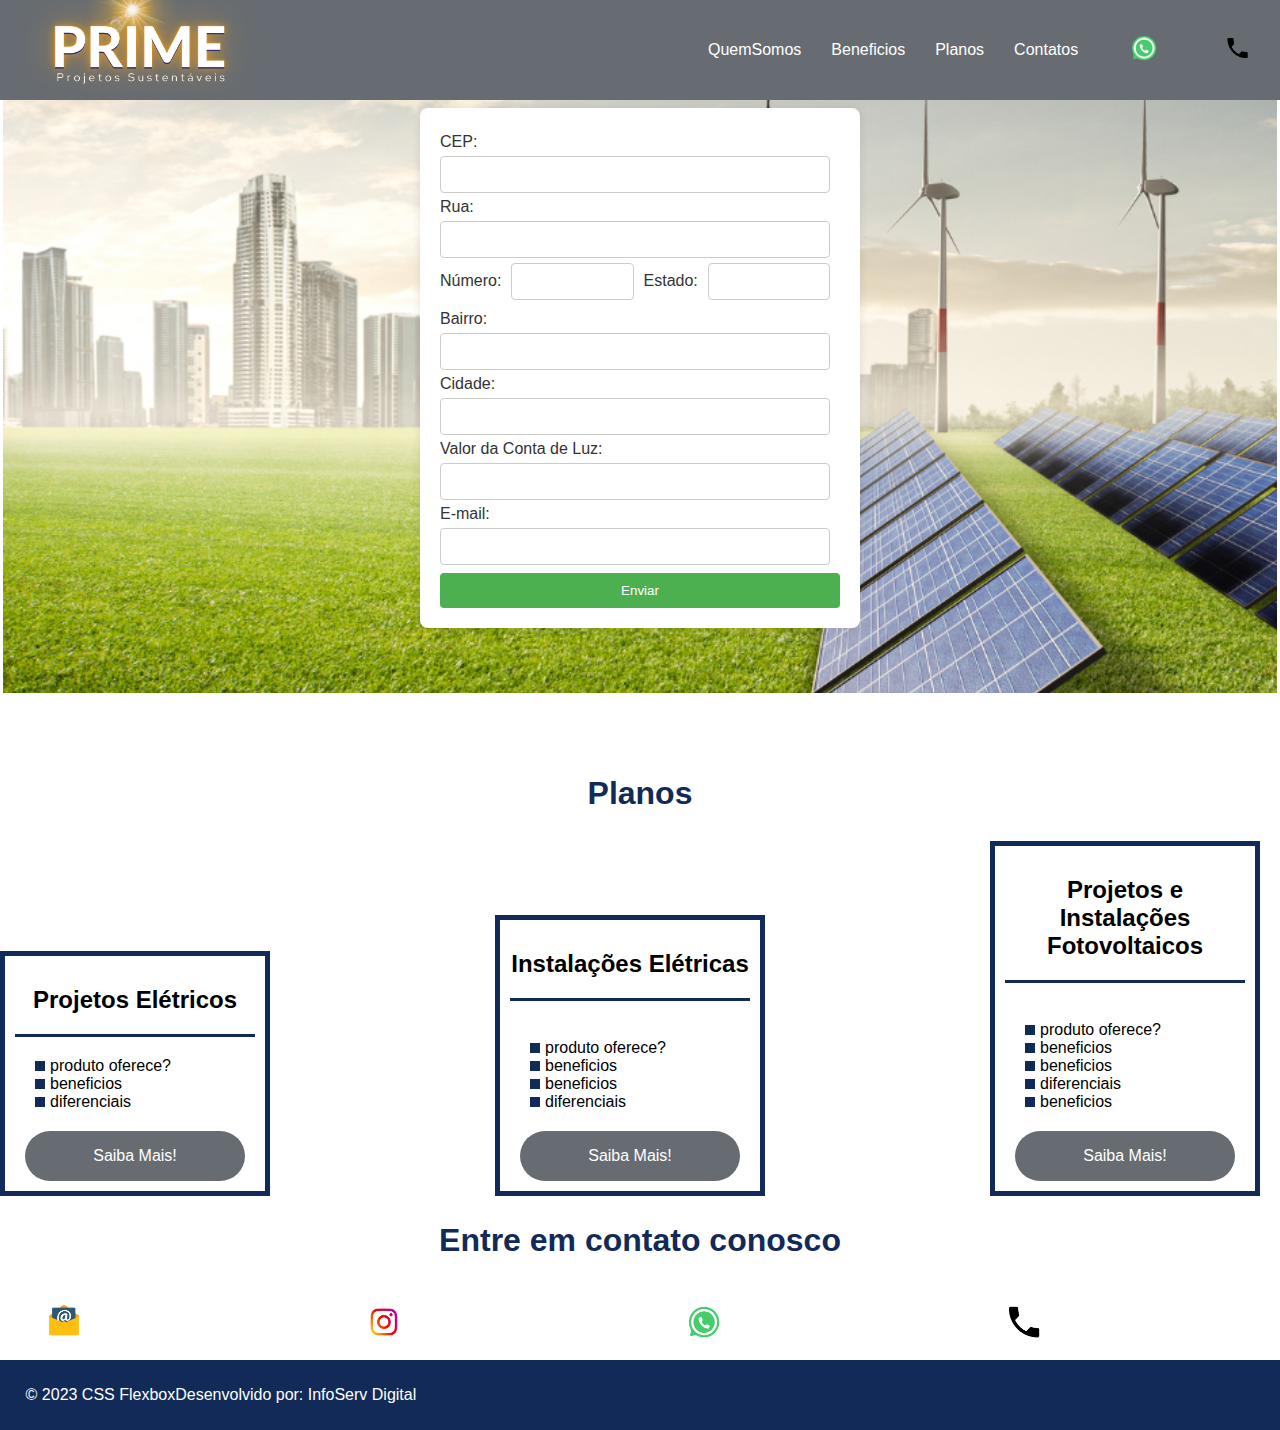
==== index.html @ b24f9472 "ajuste no telefone" ====
<!DOCTYPE html>
<html lang="pt-br">

    <head>
        <meta charset="UTF-8">
        <meta name="viewport" content="width=device-width, initial-scale=1.0">
        <title>Prime Projetos Sustentáveis</title>
        <link rel="shortcut icon" href="./images/logoprime.png" type="image/x-icon">
        <link rel="stylesheet" href="css/style.css">
        <link rel="preconnect" href="https://fonts.googleapis.com">
        <link rel="preconnect" href="https://fonts.gstatic.com" crossorigin>
        <link href="https://fonts.googleapis.com/css2?family=Lato&display=swap" rel="stylesheet">
    </head>

    <body>
        <header>
            <div class="flex-container menu">
              <img src="./images/logoPrimeProjetos.png" alt="Logo da Prime, escrito em branco com um reflexo de luz do Sol">
              <div class="menu-toggle" onclick="toggleMenu()">
                <div class="bar"></div>
                <div class="bar"></div>
                <div class="bar"></div>
              </div>
            </div>
            <ul class="list-items">
                <li><a href="./pages/quemSomos.html">QuemSomos</a></li>
              <li><a href="#beneficios">Beneficios</a></li>
              <li><a href="#planos">Planos</a></li>
              <li><a href="#contatos">Contatos</a></li>
              <a href="https://wa.me/5511992292041" target="_blank"><img src="./images/whatsapp.png" height="60px"></a>
              <a href="https://wa.me/5511992292041" target="_blank"><img src="./images/11.png" height="50px" alt=""></a>
            </ul>
          </header>
        <section>
            <div class="fundo">
                <form id="myForm">
                    <label for="cep">CEP:</label>
                    <input type="text" id="cep" name="cep" maxlength="8" oninput="buscarEndereco(this.value)" required>
                    <!-- Adicione esses campos ao formulário -->
                    <label for="logradouro">Rua:</label>
                    <input type="text" id="logradouro" name="logradouro" readonly>
    
                    <div class="inlineFields">
                        <label for="numero" class="menorEspaco">Número:</label>
                        <input type="number" id="numero" name="numero" class="menorEspaco">
                        <label for="uf" class="menorEspaco">Estado:</label>
                        <input type="text" id="uf" name="uf" readonly class="menorEspaco">
                      </div>
                
                    <label for="bairro">Bairro:</label>
                    <input type="text" id="bairro" name="bairro" readonly>
    
                    <label for="localidade">Cidade:</label>
                    <input type="text" id="localidade" name="localidade" readonly>
    
                    <label for="valorContaLuz">Valor da Conta de Luz:</label>
                    <input type="text" id="valorContaLuz" name="valorContaLuz" oninput="formatarValor(this)" required>
                
                    <label for="email">E-mail:</label>
                    <input type="email" id="email" name="email" required>
                
                    <button type="submit">Enviar</button>
                  </form>
            </div>
        </section>
        </section>
        <div class="container-equipe" id="planos">
                <h2>Planos</h2>
            <div class="list-plano">
                <div class="item-plano">
                    <h3>Projetos Elétricos</h3>
                    <ul>
                        <li>produto oferece?</li>
                        <li>beneficios</li>
                        <li>diferenciais</li>
                    </ul>
                    <a href="#" class="btn">Saiba Mais!</a>
                </div>

                <div class="item-plano">
                    <h3>Instalações Elétricas</h3>
                    <br>
                    <ul>
                        <li>produto oferece?</li>
                        <li>beneficios</li>
                        <li>beneficios</li>
                        <li>diferenciais</li>
                    </ul>
                    <a href="#" class="btn">Saiba Mais!</a>
                </div>

                <div class="item-plano">
                    <h3>Projetos e Instalações Fotovoltaicos</h3>
                    <br>
                    <ul>
                        <li>produto oferece?</li>
                        <li>beneficios</li>
                        <li>beneficios</li>
                        <li>diferenciais</li>
                        <li>beneficios</li>
                       
                    </ul>
                    <a href="#" class="btn">Saiba Mais!</a>
                </div>
            </div>
        </div>
        <section>
            <div class="container-equipe" id="contatos">
                    <h2>Entre em contato conosco</h2>
                    <div class="contatos" id="contatos">
                        <div><a href="mailto:primeprojetossustentaveis@gmail.com" target="_blank">
                            <img src="./images/7.png" alt="Entre em contato pelo E-mail" class="img-contato">
                        </a></div>
        
                        <div><a href="https://www.instagram.com/primeprojetossustentaveis?igsh=OWo4cHRwMndobTR4" target="_blank">
                            <img src="./images/9.png" alt="Veja nosso Instagram" class="img-contato">
                        </a></div>
        
                        <div><a href="https://wa.me/5511992292041" target="_blank">
                            <img src="./images/whatsapp.png" alt="Entre em contato pelo Whatsapp" class="img-contato" >
                        </a></div>
                        <div><a href="tel:+551150266072" target="_blank">
                            <img src="./images/11.png" alt="Entre em contato pelo Whatsapp" class="img-contato" >
                        </a></div>
                    </div>
                    </div>
                </div>
        </section>
        <footer>
            <div class="flex-container footer">
                <p>&copy; 2023 CSS Flexbox</p>
                <p>Desenvolvido por: InfoServ Digital</p>
            </div>
        </footer>
    </body>
<script src="javaScript/interacao.js"></script>
</html>
<!--Teste git-->
---- css/style.css ----
*{
    margin: 0;
    padding: 0;
    font-family: 'Segoe UI', Tahoma, Geneva, Verdana, sans-serif;
}
ul{
    list-style: none;
    margin: 0;
    padding: 0;
}
ul li a{
    text-decoration: none;
}
div img{
    display: block;
    width: 40%;
}
header {
    background-color: #676c72;
    height: 100px;
    display: flex;
    align-items: center;
    color: #fff;
    justify-content: space-between;
    position: fixed;
    width: 100%;
    z-index: 1000;
  }
  
  .flex-container {
    display: flex;
    align-items: center;

  }
  
  .menu-toggle {
    display: none;
    flex-direction: column;
    cursor: pointer;
    position: absolute;
    top: 25%;
    left: 80%;
  }
  
  .bar {
    width: 25px;
    height: 3px;
    background-color: #fff;
    margin: 6px 0;
  }
  
  .list-items {
    display: flex;
    align-items: center;
    list-style: none;
  }
  
  .list-items li {
    margin: 0 15px;
  }
  
  .list-items a {
    text-decoration: none;
    color: #fff;
  }
  
  /* Mobile */
  @media(max-width: 768px) {
    .list-items {
      display: none;
      flex-direction: column;
      position: absolute;
      top: 100px;
      left: 0;
      width: 100%;
      background-color: #676c72;
    }
  
    .list-items.show {
      display: flex;
    }
  
    .list-items li {
      margin: 10px 0;
    }
  
    .menu-toggle {
      display: flex;
    }
  }
.container-form{
    border: solid black;
}
#myVideo {
    right: 0;
    bottom: 0;
    max-width: 100%;
    max-height: 100%;
    text-align: center;
  }
.img{
    height: 100px;
    width: 100px;
    padding-left: 11%;
}
.texto-inicio{
    color:#122a57;
    justify-content: space-between;
   position: absolute;
   top: 20%;
   font-size: 1.3em;
   font-weight: bolder;
   text-align: center;
   margin: 3%;
    
}
/*#myText {
    transition: color 5s ease; /* Adiciona uma transição suave de 1 segundo com easing 
  } */
.apresentacao{
    height: 100vh;
    align-items: center;
    justify-content: space-between;
    }
.apresentacao .texto-apresentacao{
    min-height: 200px;
}
.texto-apresentacao h1{
    color: #122a57;
    font-size: 48px;
    margin-bottom: 10px;   
}.btn{
    background-color:  #676c72;
    color: #fff;
    text-align: center;
    border-radius: 30px;
    width: 220px;
    display: block;
    text-decoration: none;
    height: 50px;
    line-height: 50px;
    margin-top: 10px;
    margin-bottom: 10px;

}
.alinhamento{
    display: flex;
    flex-direction: column;
    justify-content: center;
    align-items: center;
    position: absolute;
    top: 32%;
    margin-left: 40%;
    
}
.fundo{
    background-image: url("../images/primeprojetossustentaveis.png");
    background-repeat: no-repeat;
    background-size: cover;
    height: 650px;
    background-position-y: center;
    border: solid white;
}
    .fundo {
        background-color: #f4f4f4;
        padding: 20px;
      }
      
      .inlineFields {
        display: flex;
        align-items: baseline;
        margin-bottom: 10px; /* Ajuste conforme necessário */
      }
      
      .menorEspaco {
        margin-right: 10px; /* Ajuste conforme necessário */
      }
form {
    margin: 0 auto;
    position: relative;
    top: 13%;
    background-color: #fff;
    border-radius: 8px;
    box-shadow: 0 0 10px rgba(0, 0, 0, 0.1);
    padding: 20px;
    width: 100%;
    max-width: 400px;
    margin: 0 auto;
      }
  
  label {
    display: block;
    margin-top: 5px;
    color: #333;
  }
  
  input {
    width: calc(100% - 10px);
    padding: 10px;
    margin-top: 5px;
    border: 1px solid #ccc;
    border-radius: 4px;
    box-sizing: border-box;
  }
  
  button {
    width: 100%;
    padding: 10px;
    background-color: #4caf50;
    color: #fff;
    border: none;
    border-radius: 4px;
    cursor: pointer;
    margin-top: 2%;
  }
  
  button:hover {
    background-color: #45a049;
  }
#quem-somos {
    display: flex;
    flex-direction: row-reverse;
    align-items: flex-start;
    justify-content: space-between;
    position: relative;
    overflow: hidden;
    opacity: 0;
    transform: translateX(-50%);
    transition: transform 0.7s ease, opacity 0.8s ease;
  }
  
  #quem-somos.scroll-trigger {
    opacity: 1;
    transform: translateX(0);
  }
  
#quem-somos img{
min-width: 10px;
margin-right: 3%;

}
#quem-somos h2{
    font-size: 2em;
    color: #122a57;
    margin-left: 5%;
    display: flex;
    margin-top: 10%;
  }
#quem-somos p{
margin-bottom: 10px;
margin-left: 5%;
font-size: 1.2em;

}
#quem-somos img{
    min-width: 420px;

}

.carrossel img{
    height: 250px;
    width: 300px;
    margin: 2%;
  } 
  .carrossel-container {
    position: relative;
  }
  
  .carrossel {
    display: flex;
    overflow-x: scroll;
    cursor: pointer;
    overflow-x: hidden; /* Adicione esta linha para ocultar a barra de rolagem horizontal */
  }
  
  .imagem {
    margin: 0 10px;
    transition: transform 0.3s;

  }
  
  .imagem:hover {
    transform: scale(1.2);
  }
  
  .navegacao {
    position: absolute;
    top: 50%;
    transform: translateY(-50%);
    font-size: 40px;
    cursor: pointer;
    color: black;
  }
  
  .seta-esquerda {
    left: -7px;
    color: white;
    position: absolute;
  }
  
  .seta-direita {
    right: 7px;
  }
.container-externo{
    background-color: #122a57;
    width: 100%;
  
}
#servicos{
    flex-direction: column;
    padding-bottom: 10px;
}
#sevicos h2{
color: #fff;
font-size: 32px;
margin-bottom: 20px;
}
.list-servicos{
display: flex;
justify-content: space-between;
margin: 2%;
width: 95%;

}
.list-servicos .item-servico{
    text-align: center;
}
.item-servico a{
    width: 120px;
    background-color: #fff;
    border-radius: 30px;
    height: 50px;
    text-align: center;
    line-height: 50px;
    margin-top: 20px;
    line-height: 50px;
    padding: 5px 10px;
    color: #122a57;
    font-size: 12px;
    text-decoration: none;
    font-weight: 700;

}
.item-servico {
    position: relative;
    align-items: center;
}
.item-servico p{
    font-size: 1.1em;
    color: #fff;
    width: 340px;
    text-align: justify;
   
    
}

.item-servico video{
    width: 330px;
    height: 200px;
    align-items: center;
    
}

#planos{
    flex-direction: column;
    min-height: 50vh;
    padding-top: 50px;
   
}
#planos h2{
font-size: 32px;
}
.list-plano{
    display: flex;
    align-items: flex-end;
    justify-content: space-between;
    
}
.item-plano{
    flex: 1;
    border: 5px solid #122a57;
    margin-right: 20px;
    padding: 10px;
    max-width: 240px;
}
.item-plano .btn{
    margin: auto;
   
}
.item-plano h3{
    font-size: 24px;
    display: flex;
    flex-direction: column;
    text-align: center;
    margin-top: 20px;
}
.item-plano h3::after{
    content: "";
    background-color: #122a57;
    width: 100%;
    height: 3px;
    margin-top: 20px;
    margin-bottom: 10px;

}
.item-plano ul{
    padding: 10px 20px;
    display: flex;
    flex-direction: column;
    margin-bottom: 10px;

}
.item-plano ul li{
    display: flex;
    flex-wrap: nowrap;
    align-items: center;
}
.item-plano ul li::before{
    content: "";
    width: 10px;
    height: 10px;
    background-color: #122a57;
    margin-right: 5px;

}
.container-equipe{
    display: grid;
    grid-template-rows: 1fr;
    width: 100%; 
    align-items: center;

}
.container-equipe h2{
text-align: center;
font-size: 2em;
color: #122a57;
margin: 2%;
}
.equipe{
    display: grid;
    grid-template-columns: 1fr 1fr 1fr 1fr;
    align-items: center;
    margin: 2%;
}
.equipe p{
    text-align: justify;
    width: 220px;
    margin-top: 5%;
    
}
.equipe img{
    height: 200px;
    width: 200px;
    border-radius: 50%;
}
.contatos{
    display: grid;
    grid-template-columns: 1fr 1fr 1fr 1fr;
    align-items: center;   
}
footer{
    background-color: #122a57;
    height: 70px;
    display: flex;
    align-items: center;
}
footer .footer{
    justify-content: space-between;
    color: #fff;
    margin: 2%;
}
/* mobile */
@media(max-width: 992px) {
    .flex-container {
        flex-direction: column;
    }

    .apresentacao {
        flex-direction: column-reverse;
    }

    .apresentacao .texto-apresentacao {
        width: 100%;
    }

    #quem-somos {
        flex-direction: column-reverse;
    }

    .list-servicos {
        flex-direction: column;
    }

    .item-servico img {
        width: 50%;
        margin: auto;
    }

    .list-plano {
        flex-direction: column;
        align-items: flex-start;
        margin-bottom: 20px;
    }

    .list-plano .item-plano {
        max-width: 90%;
        margin: auto;
        width: 100%;
        margin-bottom: 20px;
    }

    .contato {
        max-width: 90%;
        margin: 5%;
        width: 100%;
        flex-direction: column;
        align-items: flex-start;
    }

    .titulo-contato {
        font-size: 32px;
        padding-left: 7%;
    }

    .contato-img {
        display: flex;
        justify-content: space-between;
        margin: 5%;
        padding-left: 3%;
    }

    .img-contato {
        width: 100%;
    }

    .texto-inicio {
        top: 15%;
        font-size: 0.9em;
        color: white;
    }

    .alinhamento {
        position: absolute;
        top: 40%;
        right: 30%;
    }
    .equipe{
        display: grid;
        grid-template-columns: 1fr;
        grid-template-rows: 1fr 1fr 1fr 1fr;
    }

.container-equipe {
    align-items: center;
    display: flex;
    flex-direction: column;
    text-align: center;
} 
}
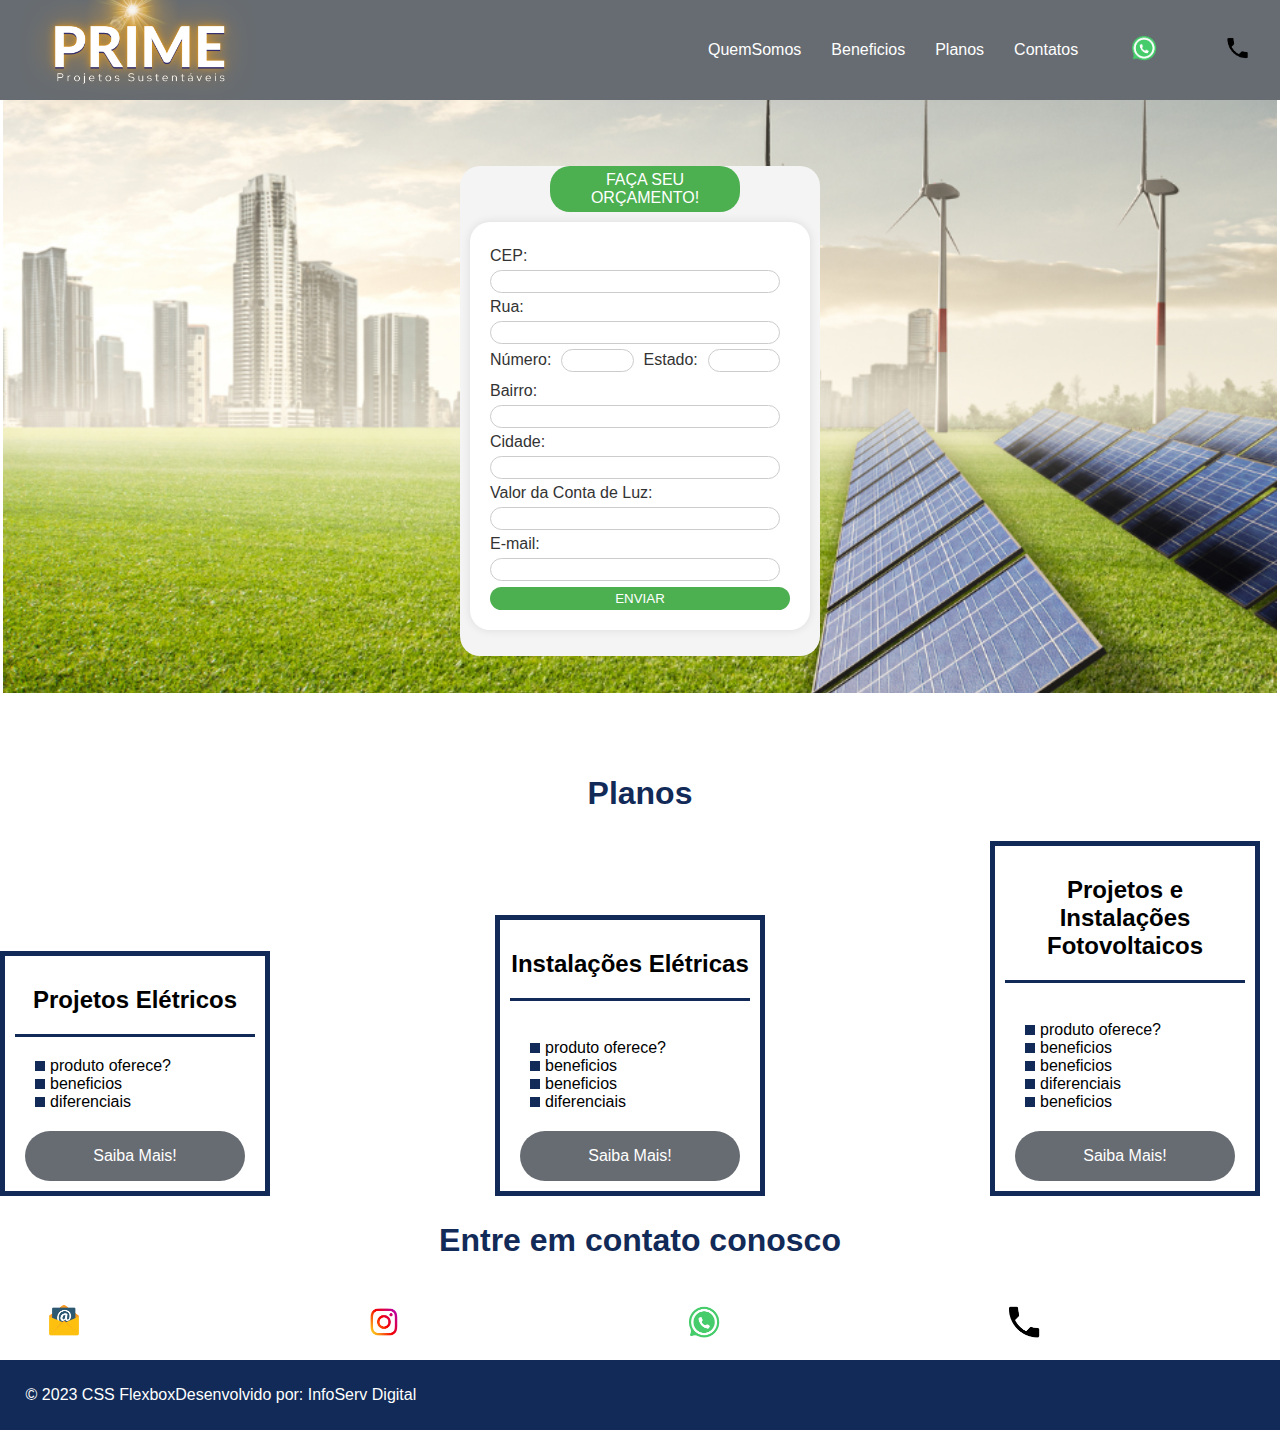
==== commit d40f5014: "atualizações" ====
--- a/index.html
+++ b/index.html
@@ -28,39 +28,43 @@
               <li><a href="#planos">Planos</a></li>
               <li><a href="#contatos">Contatos</a></li>
               <a href="https://wa.me/5511992292041" target="_blank"><img src="./images/whatsapp.png" height="60px"></a>
-              <a href="https://wa.me/5511992292041" target="_blank"><img src="./images/11.png" height="50px" alt=""></a>
+              <a href="tel:+551150266072" target="_blank"><img src="./images/11.png" height="50px" alt=""></a>
             </ul>
           </header>
         <section>
             <div class="fundo">
-                <form id="myForm">
-                    <label for="cep">CEP:</label>
-                    <input type="text" id="cep" name="cep" maxlength="8" oninput="buscarEndereco(this.value)" required>
-                    <!-- Adicione esses campos ao formulário -->
-                    <label for="logradouro">Rua:</label>
-                    <input type="text" id="logradouro" name="logradouro" readonly>
-    
-                    <div class="inlineFields">
-                        <label for="numero" class="menorEspaco">Número:</label>
-                        <input type="number" id="numero" name="numero" class="menorEspaco">
-                        <label for="uf" class="menorEspaco">Estado:</label>
-                        <input type="text" id="uf" name="uf" readonly class="menorEspaco">
-                      </div>
-                
-                    <label for="bairro">Bairro:</label>
-                    <input type="text" id="bairro" name="bairro" readonly>
-    
-                    <label for="localidade">Cidade:</label>
-                    <input type="text" id="localidade" name="localidade" readonly>
-    
-                    <label for="valorContaLuz">Valor da Conta de Luz:</label>
-                    <input type="text" id="valorContaLuz" name="valorContaLuz" oninput="formatarValor(this)" required>
-                
-                    <label for="email">E-mail:</label>
-                    <input type="email" id="email" name="email" required>
-                
-                    <button type="submit">Enviar</button>
-                  </form>
+                <div class="envolta">
+                    <div class="text-orçamento">FAÇA SEU ORÇAMENTO!</div>
+                    <form id="myForm">
+                        <label for="cep">CEP:</label>
+                        <input type="text" id="cep" name="cep" maxlength="8" oninput="buscarEndereco(this.value)" required>
+                        <!-- Adicione esses campos ao formulário -->
+                        <label for="logradouro">Rua:</label>
+                        <input type="text" id="logradouro" name="logradouro" readonly>
+        
+                        <div class="inlineFields">
+                            <label for="numero" class="menorEspaco">Número:</label>
+                            <input type="number" id="numero" name="numero" class="menorEspaco">
+                            <label for="uf" class="menorEspaco">Estado:</label>
+                            <input type="text" id="uf" name="uf" readonly class="menorEspaco">
+                          </div>
+                    
+                        <label for="bairro">Bairro:</label>
+                        <input type="text" id="bairro" name="bairro" readonly>
+        
+                        <label for="localidade">Cidade:</label>
+                        <input type="text" id="localidade" name="localidade" readonly>
+        
+                        <label for="valorContaLuz">Valor da Conta de Luz:</label>
+                        <input type="text" id="valorContaLuz" name="valorContaLuz" oninput="formatarValor(this)" required>
+                    
+                        <label for="email">E-mail:</label>
+                        <input type="email" id="email" name="email" required>
+                    
+                        <button type="submit">ENVIAR</button>
+                      </form>
+                </div>
+               
             </div>
         </section>
         </section>
--- a/css/style.css
+++ b/css/style.css
@@ -3,6 +3,16 @@
     padding: 0;
     font-family: 'Segoe UI', Tahoma, Geneva, Verdana, sans-serif;
 }
+:root {
+  --cor-azul: #38b6ff;
+  --cor-laranja: #f0a322;
+  --cor-branca: #fff;
+  --cor-cinza:#676c72;
+  --cor-azul-escuro:#122a57;
+  --cor-preta:black;
+  --cor-verde:#4caf50;
+
+}
 ul{
     list-style: none;
     margin: 0;
@@ -16,11 +26,11 @@
     width: 40%;
 }
 header {
-    background-color: #676c72;
+    background-color:var(--cor-cinza);
     height: 100px;
     display: flex;
     align-items: center;
-    color: #fff;
+    color: var(--cor-branca);
     justify-content: space-between;
     position: fixed;
     width: 100%;
@@ -45,7 +55,7 @@
   .bar {
     width: 25px;
     height: 3px;
-    background-color: #fff;
+    background-color:var(--cor-branca);
     margin: 6px 0;
   }
   
@@ -61,7 +71,7 @@
   
   .list-items a {
     text-decoration: none;
-    color: #fff;
+    color: var(--cor-branca);
   }
   
   /* Mobile */
@@ -73,7 +83,7 @@
       top: 100px;
       left: 0;
       width: 100%;
-      background-color: #676c72;
+      background-color: var(--cor-cinza);
     }
   
     .list-items.show {
@@ -104,14 +114,14 @@
     padding-left: 11%;
 }
 .texto-inicio{
-    color:#122a57;
+    color:var(--cor-azul-escuro);
     justify-content: space-between;
    position: absolute;
    top: 20%;
    font-size: 1.3em;
    font-weight: bolder;
    text-align: center;
-   margin: 3%;
+  margin: 10%;
     
 }
 /*#myText {
@@ -126,12 +136,12 @@
     min-height: 200px;
 }
 .texto-apresentacao h1{
-    color: #122a57;
+    color: var(--cor-azul-escuro);
     font-size: 48px;
     margin-bottom: 10px;   
 }.btn{
-    background-color:  #676c72;
-    color: #fff;
+    background-color:  var(--cor-cinza);
+    color: var(--cor-branca);
     text-align: center;
     border-radius: 30px;
     width: 220px;
@@ -149,7 +159,7 @@
     justify-content: center;
     align-items: center;
     position: absolute;
-    top: 32%;
+    top: 50%;
     margin-left: 40%;
     
 }
@@ -159,7 +169,28 @@
     background-size: cover;
     height: 650px;
     background-position-y: center;
-    border: solid white;
+    border: solid var(--cor-branca);
+}
+/* Formulário dados do cliente começa aqui*/ 
+.envolta{
+  margin: 0 auto;
+  position: relative;
+  top: 22%;
+  width: 360px;
+  height: 490px;
+  background-color: #f4f4f4;
+  border-radius: 20px;
+}
+.text-orçamento{
+  padding: 5px;
+  color: var(--cor-branca);
+  background-color:var(--cor-verde);
+  border-radius: 20px;
+  width: 180px;
+  height: auto;
+  text-align: center;
+  margin-left: 25%;
+
 }
     .fundo {
         background-color: #f4f4f4;
@@ -173,18 +204,19 @@
       }
       
       .menorEspaco {
-        margin-right: 10px; /* Ajuste conforme necessário */
+        margin-right: 10px; /* Ajuste conforme necessário */       
       }
 form {
     margin: 0 auto;
     position: relative;
-    top: 13%;
-    background-color: #fff;
-    border-radius: 8px;
+    top: 2%;
+    background-color: var(--cor-branca);
+    border-radius: 20px;
     box-shadow: 0 0 10px rgba(0, 0, 0, 0.1);
     padding: 20px;
     width: 100%;
-    max-width: 400px;
+    max-width: 300px;
+    max-height: 400px;
     margin: 0 auto;
       }
   
@@ -196,27 +228,29 @@
   
   input {
     width: calc(100% - 10px);
-    padding: 10px;
+    padding: 3px;
     margin-top: 5px;
     border: 1px solid #ccc;
-    border-radius: 4px;
+    border-radius: 50px;
     box-sizing: border-box;
   }
   
   button {
     width: 100%;
-    padding: 10px;
-    background-color: #4caf50;
-    color: #fff;
+    padding: 4px;
+    background-color: var(--cor-verde);
+    color:var(--cor-branca);
     border: none;
-    border-radius: 4px;
+    border-radius: 50px;
     cursor: pointer;
     margin-top: 2%;
+    
   }
   
   button:hover {
     background-color: #45a049;
   }
+  /* Formulário dados do cliente termina aqui*/ 
 #quem-somos {
     display: flex;
     flex-direction: row-reverse;
@@ -241,7 +275,7 @@
 }
 #quem-somos h2{
     font-size: 2em;
-    color: #122a57;
+    color: var(--cor-azul-escuro);
     margin-left: 5%;
     display: flex;
     margin-top: 10%;
@@ -302,7 +336,7 @@
     right: 7px;
   }
 .container-externo{
-    background-color: #122a57;
+    background-color: var(--cor-azul-escuro);
     width: 100%;
   
 }
@@ -335,7 +369,7 @@
     margin-top: 20px;
     line-height: 50px;
     padding: 5px 10px;
-    color: #122a57;
+    color: var(--cor-azul-escuro);
     font-size: 12px;
     text-decoration: none;
     font-weight: 700;
@@ -378,7 +412,7 @@
 }
 .item-plano{
     flex: 1;
-    border: 5px solid #122a57;
+    border: 5px solid var(--cor-azul-escuro);
     margin-right: 20px;
     padding: 10px;
     max-width: 240px;
@@ -396,7 +430,7 @@
 }
 .item-plano h3::after{
     content: "";
-    background-color: #122a57;
+    background-color: var(--cor-azul-escuro);
     width: 100%;
     height: 3px;
     margin-top: 20px;
@@ -419,7 +453,7 @@
     content: "";
     width: 10px;
     height: 10px;
-    background-color: #122a57;
+    background-color: var(--cor-azul-escuro);
     margin-right: 5px;
 
 }
@@ -433,7 +467,7 @@
 .container-equipe h2{
 text-align: center;
 font-size: 2em;
-color: #122a57;
+color: var(--cor-azul-escuro);
 margin: 2%;
 }
 .equipe{
@@ -459,7 +493,7 @@
     align-items: center;   
 }
 footer{
-    background-color: #122a57;
+    background-color:var(--cor-azul-escuro);
     height: 70px;
     display: flex;
     align-items: center;
@@ -536,12 +570,12 @@
     .texto-inicio {
         top: 15%;
         font-size: 0.9em;
-        color: white;
+        color: var(--cor-branca);
     }
 
     .alinhamento {
         position: absolute;
-        top: 40%;
+        top: 30%;
         right: 30%;
     }
     .equipe{
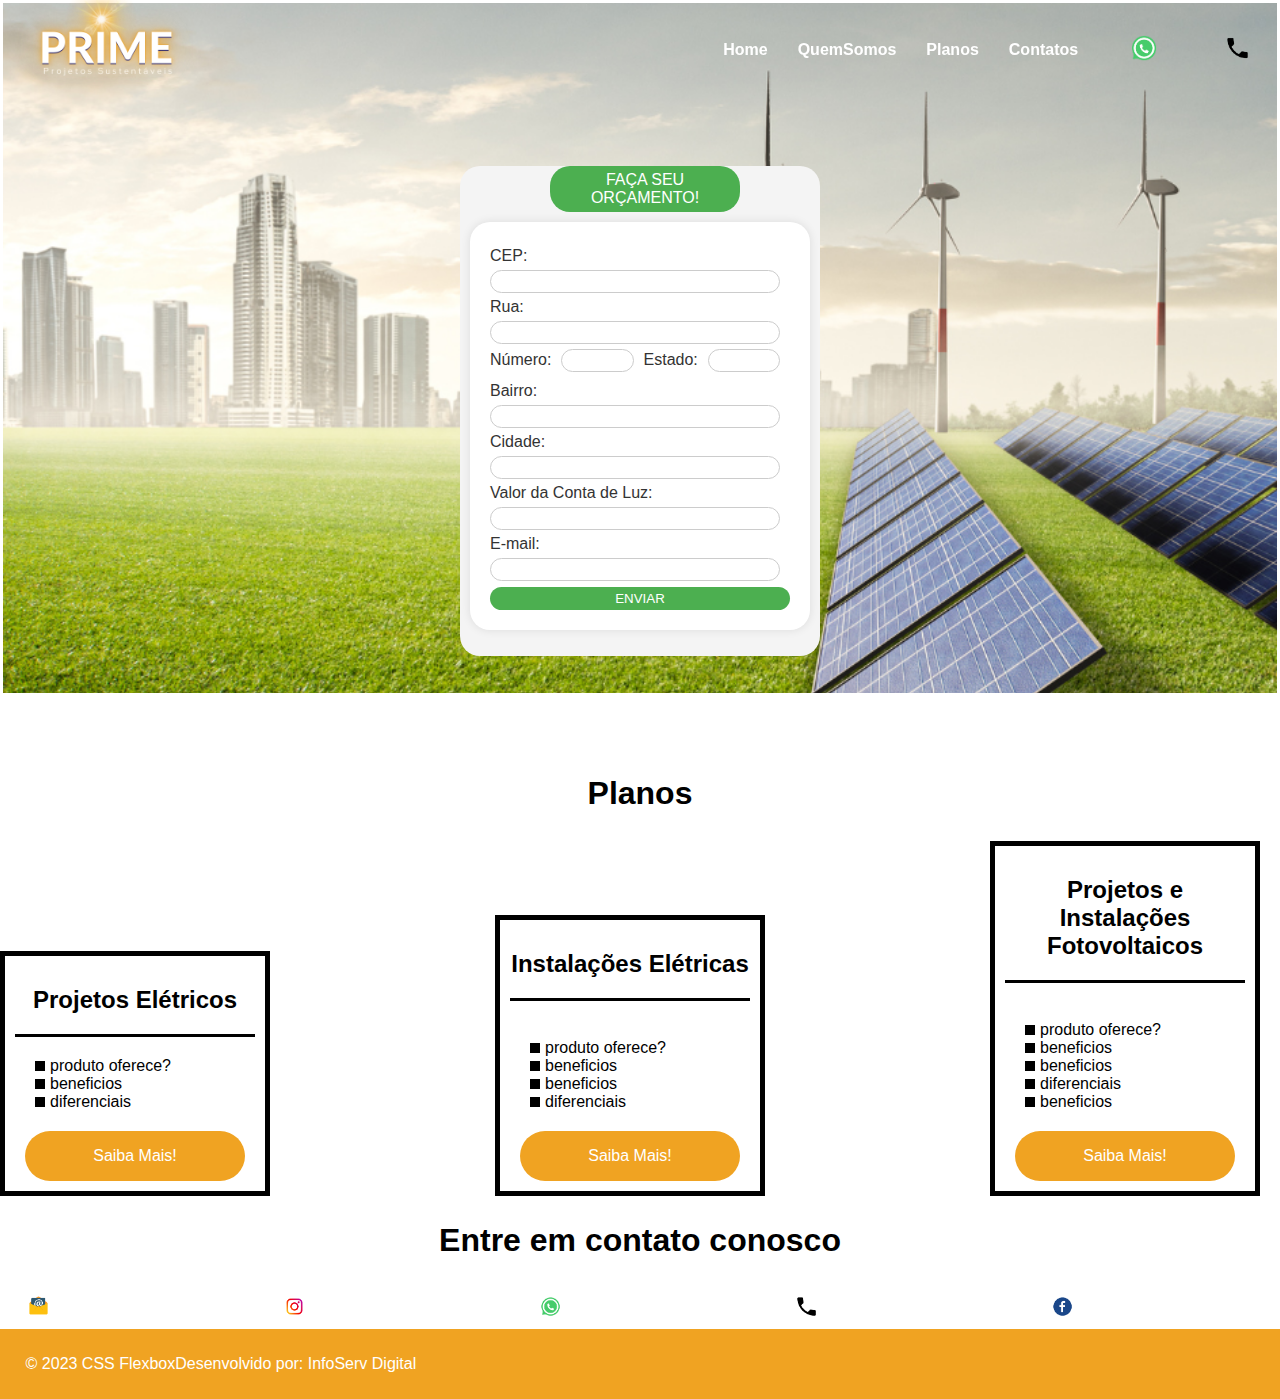
==== commit 52dc8f49: "atualizações" ====
--- a/index.html
+++ b/index.html
@@ -23,11 +23,11 @@
               </div>
             </div>
             <ul class="list-items">
+                <li><a href="../pages/home.html">Home</a></li>
                 <li><a href="./pages/quemSomos.html">QuemSomos</a></li>
-              <li><a href="#beneficios">Beneficios</a></li>
               <li><a href="#planos">Planos</a></li>
               <li><a href="#contatos">Contatos</a></li>
-              <a href="https://wa.me/5511992292041" target="_blank"><img src="./images/whatsapp.png" height="60px"></a>
+              <a href="https://wa.me/5511965952988" target="_blank"><img src="./images/whatsapp.png" height="60px"></a>
               <a href="tel:+551150266072" target="_blank"><img src="./images/11.png" height="50px" alt=""></a>
             </ul>
           </header>
@@ -120,11 +120,14 @@
                             <img src="./images/9.png" alt="Veja nosso Instagram" class="img-contato">
                         </a></div>
         
-                        <div><a href="https://wa.me/5511992292041" target="_blank">
+                        <div><a href="https://wa.me/5511965952988" target="_blank">
                             <img src="./images/whatsapp.png" alt="Entre em contato pelo Whatsapp" class="img-contato" >
                         </a></div>
                         <div><a href="tel:+551150266072" target="_blank">
                             <img src="./images/11.png" alt="Entre em contato pelo Whatsapp" class="img-contato" >
+                        </a></div>
+                        <div><a href="https://www.facebook.com/profile.php?id=61557105262275" target="_blank">
+                            <img src="./images/10.png" alt="Entre em contato pelo Whatsapp" class="img-contato" >
                         </a></div>
                     </div>
                     </div>
--- a/css/style.css
+++ b/css/style.css
@@ -5,10 +5,10 @@
 }
 :root {
   --cor-azul: #38b6ff;
-  --cor-laranja: #f0a322;
+  --cor-cinza: #f0a322;
   --cor-branca: #fff;
-  --cor-cinza:#676c72;
-  --cor-azul-escuro:#122a57;
+ /* --cor-cinza:#676c72;*/
+  --cor-azul-escuro:black;
   --cor-preta:black;
   --cor-verde:#4caf50;
 
@@ -16,17 +16,18 @@
 ul{
     list-style: none;
     margin: 0;
-    padding: 0;
+    padding: 20;
 }
 ul li a{
     text-decoration: none;
+    font-weight: bolder;
+    
 }
 div img{
     display: block;
-    width: 40%;
+    width: 30%;
 }
 header {
-    background-color:var(--cor-cinza);
     height: 100px;
     display: flex;
     align-items: center;
@@ -114,7 +115,7 @@
     padding-left: 11%;
 }
 .texto-inicio{
-    color:var(--cor-azul-escuro);
+    color:var(--cor-preta);
     justify-content: space-between;
    position: absolute;
    top: 20%;
@@ -336,7 +337,7 @@
     right: 7px;
   }
 .container-externo{
-    background-color: var(--cor-azul-escuro);
+    background-color: var(--cor-cinza);
     width: 100%;
   
 }
@@ -476,6 +477,12 @@
     align-items: center;
     margin: 2%;
 }
+.container-localizacao{
+  display: grid;
+  grid-template-columns: 1fr 1fr;
+  align-items: center;
+  margin: 2%;
+}
 .equipe p{
     text-align: justify;
     width: 220px;
@@ -489,11 +496,11 @@
 }
 .contatos{
     display: grid;
-    grid-template-columns: 1fr 1fr 1fr 1fr;
+    grid-template-columns: 1fr 1fr 1fr 1fr 1fr;
     align-items: center;   
 }
 footer{
-    background-color:var(--cor-azul-escuro);
+    background-color:var(--cor-cinza);
     height: 70px;
     display: flex;
     align-items: center;
@@ -576,7 +583,7 @@
     .alinhamento {
         position: absolute;
         top: 30%;
-        right: 30%;
+        right: 20%;
     }
     .equipe{
         display: grid;
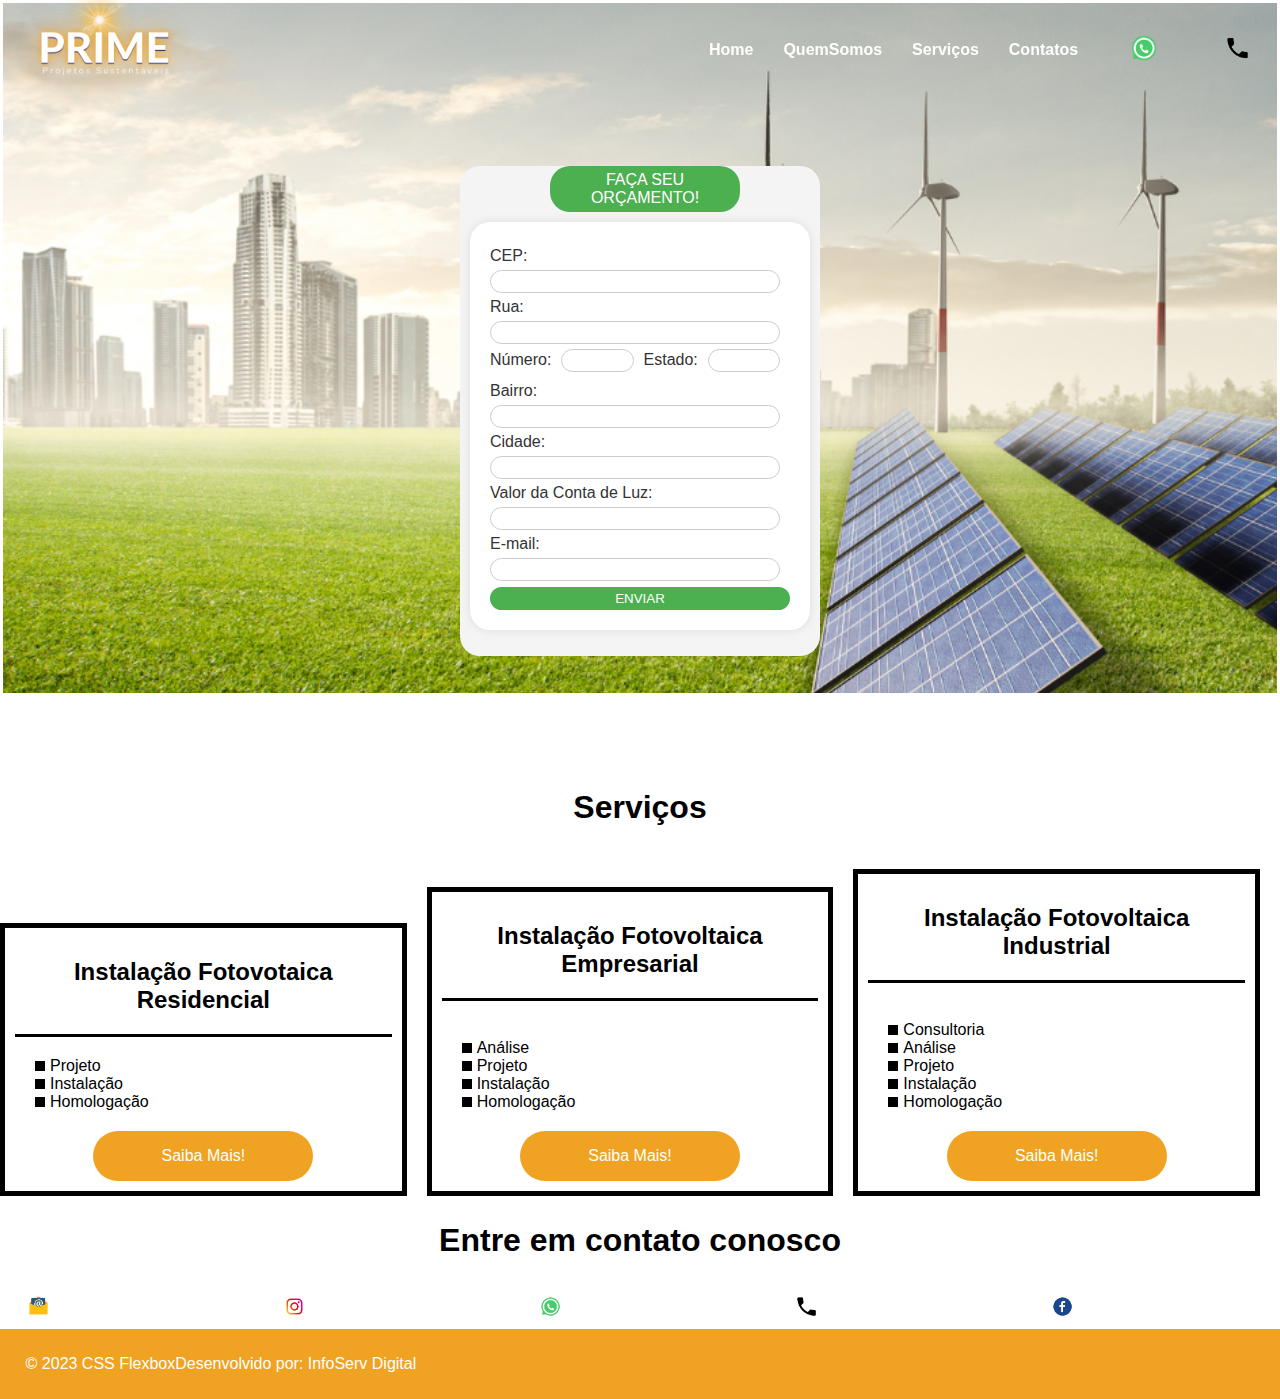
==== commit 17029062: "atualizações" ====
--- a/index.html
+++ b/index.html
@@ -25,7 +25,7 @@
             <ul class="list-items">
                 <li><a href="../pages/home.html">Home</a></li>
                 <li><a href="./pages/quemSomos.html">QuemSomos</a></li>
-              <li><a href="#planos">Planos</a></li>
+              <li><a href="#planos">Serviços</a></li>
               <li><a href="#contatos">Contatos</a></li>
               <a href="https://wa.me/5511965952988" target="_blank"><img src="./images/whatsapp.png" height="60px"></a>
               <a href="tel:+551150266072" target="_blank"><img src="./images/11.png" height="50px" alt=""></a>
@@ -69,39 +69,39 @@
         </section>
         </section>
         <div class="container-equipe" id="planos">
-                <h2>Planos</h2>
+                <h2>Serviços</h2>
             <div class="list-plano">
                 <div class="item-plano">
-                    <h3>Projetos Elétricos</h3>
+                    <h3>Instalação Fotovotaica Residencial</h3>
                     <ul>
-                        <li>produto oferece?</li>
-                        <li>beneficios</li>
-                        <li>diferenciais</li>
+                        <li>Projeto</li>
+                        <li>Instalação</li>
+                        <li>Homologação</li>
                     </ul>
                     <a href="#" class="btn">Saiba Mais!</a>
                 </div>
 
                 <div class="item-plano">
-                    <h3>Instalações Elétricas</h3>
+                    <h3>Instalação Fotovoltaica Empresarial</h3>
                     <br>
                     <ul>
-                        <li>produto oferece?</li>
-                        <li>beneficios</li>
-                        <li>beneficios</li>
-                        <li>diferenciais</li>
+                        <li>Análise</li>
+                        <li>Projeto</li>
+                        <li>Instalação</li>
+                        <li>Homologação</li>
                     </ul>
                     <a href="#" class="btn">Saiba Mais!</a>
                 </div>
 
                 <div class="item-plano">
-                    <h3>Projetos e Instalações Fotovoltaicos</h3>
+                    <h3>Instalação Fotovoltaica Industrial</h3>
                     <br>
                     <ul>
-                        <li>produto oferece?</li>
-                        <li>beneficios</li>
-                        <li>beneficios</li>
-                        <li>diferenciais</li>
-                        <li>beneficios</li>
+                        <li>Consultoria</li>
+                        <li>Análise</li>
+                        <li>Projeto</li>
+                        <li>Instalação</li>
+                        <li>Homologação</li>
                        
                     </ul>
                     <a href="#" class="btn">Saiba Mais!</a>
--- a/css/style.css
+++ b/css/style.css
@@ -160,7 +160,7 @@
     justify-content: center;
     align-items: center;
     position: absolute;
-    top: 50%;
+    top: 55%;
     margin-left: 40%;
     
 }
@@ -416,7 +416,7 @@
     border: 5px solid var(--cor-azul-escuro);
     margin-right: 20px;
     padding: 10px;
-    max-width: 240px;
+    max-width: 440px;
 }
 .item-plano .btn{
     margin: auto;
@@ -575,14 +575,14 @@
     }
 
     .texto-inicio {
-        top: 15%;
+        top: 5%;
         font-size: 0.9em;
         color: var(--cor-branca);
     }
 
     .alinhamento {
         position: absolute;
-        top: 30%;
+        top: 18%;
         right: 20%;
     }
     .equipe{
@@ -597,4 +597,12 @@
     flex-direction: column;
     text-align: center;
 } 
-}
+iframe{
+  max-width: 350px;
+}
+
+.container-localizacao{
+  display: grid;
+  grid-template-rows: 1fr 1fr;
+}
+}
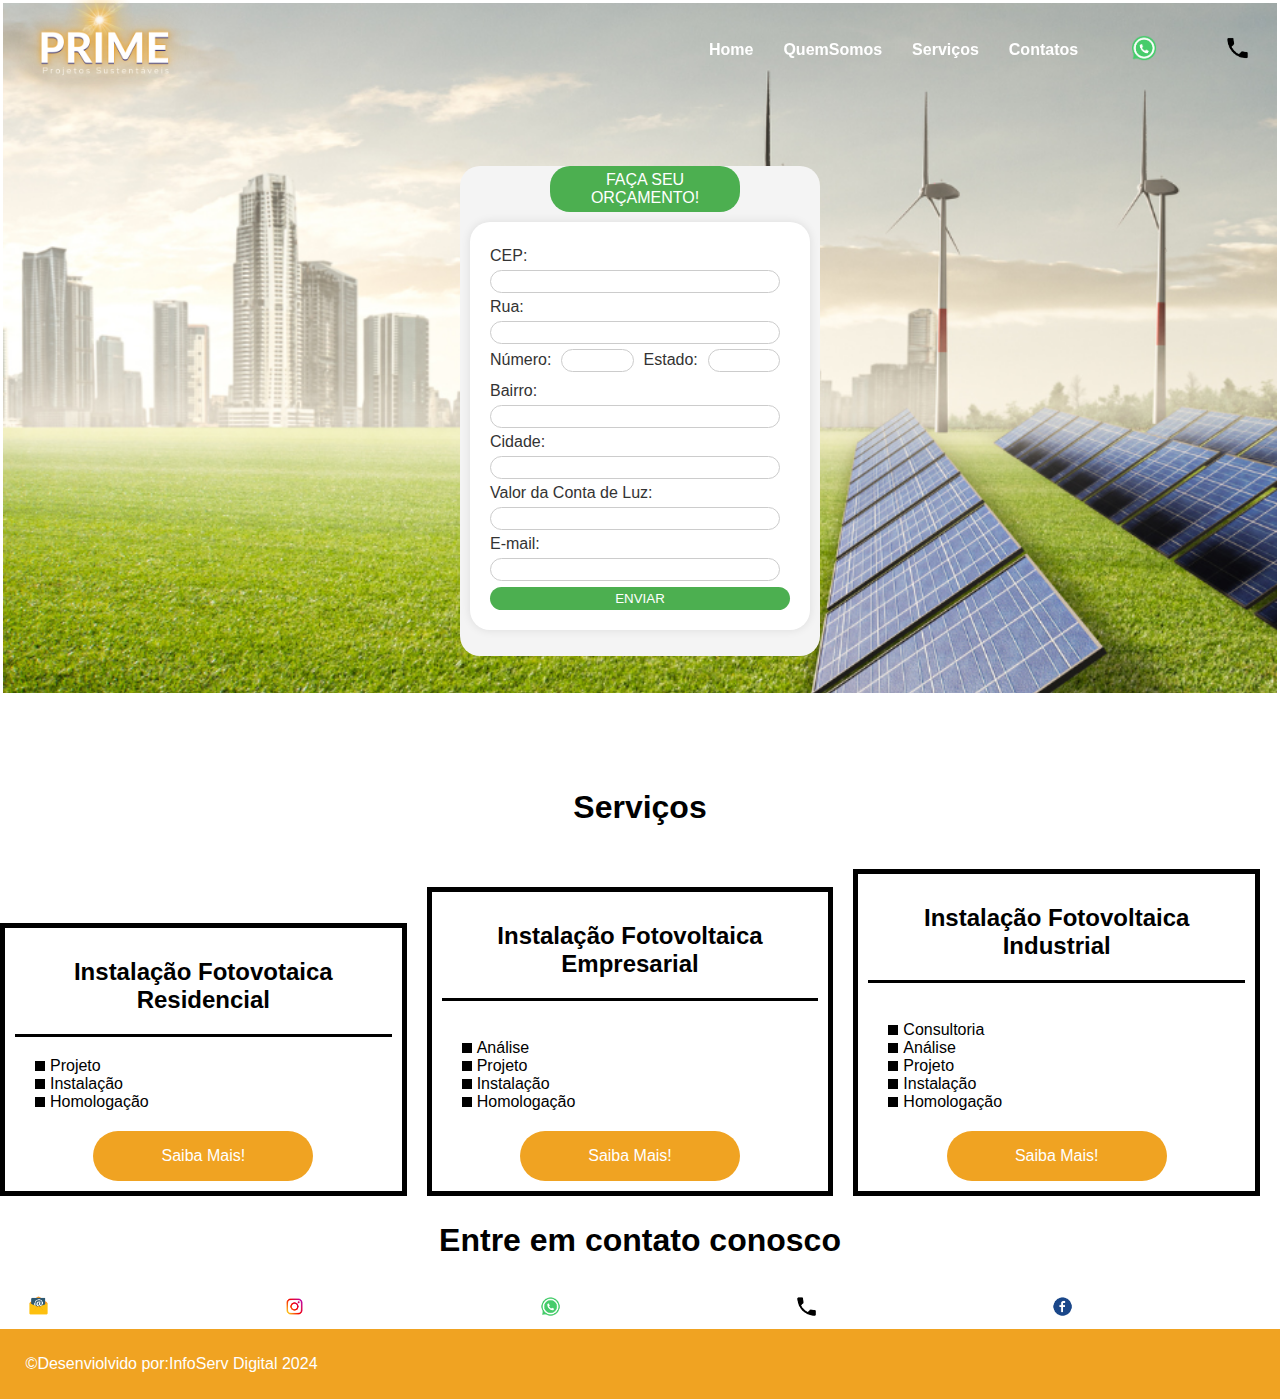
==== commit 7b69f49a: "atualização ofertas" ====
--- a/index.html
+++ b/index.html
@@ -135,8 +135,8 @@
         </section>
         <footer>
             <div class="flex-container footer">
-                <p>&copy; 2023 CSS Flexbox</p>
-                <p>Desenvolvido por: InfoServ Digital</p>
+                <p>&copy;Desenviolvido por: </p>
+                <p>InfoServ Digital 2024</p>
             </div>
         </footer>
     </body>
